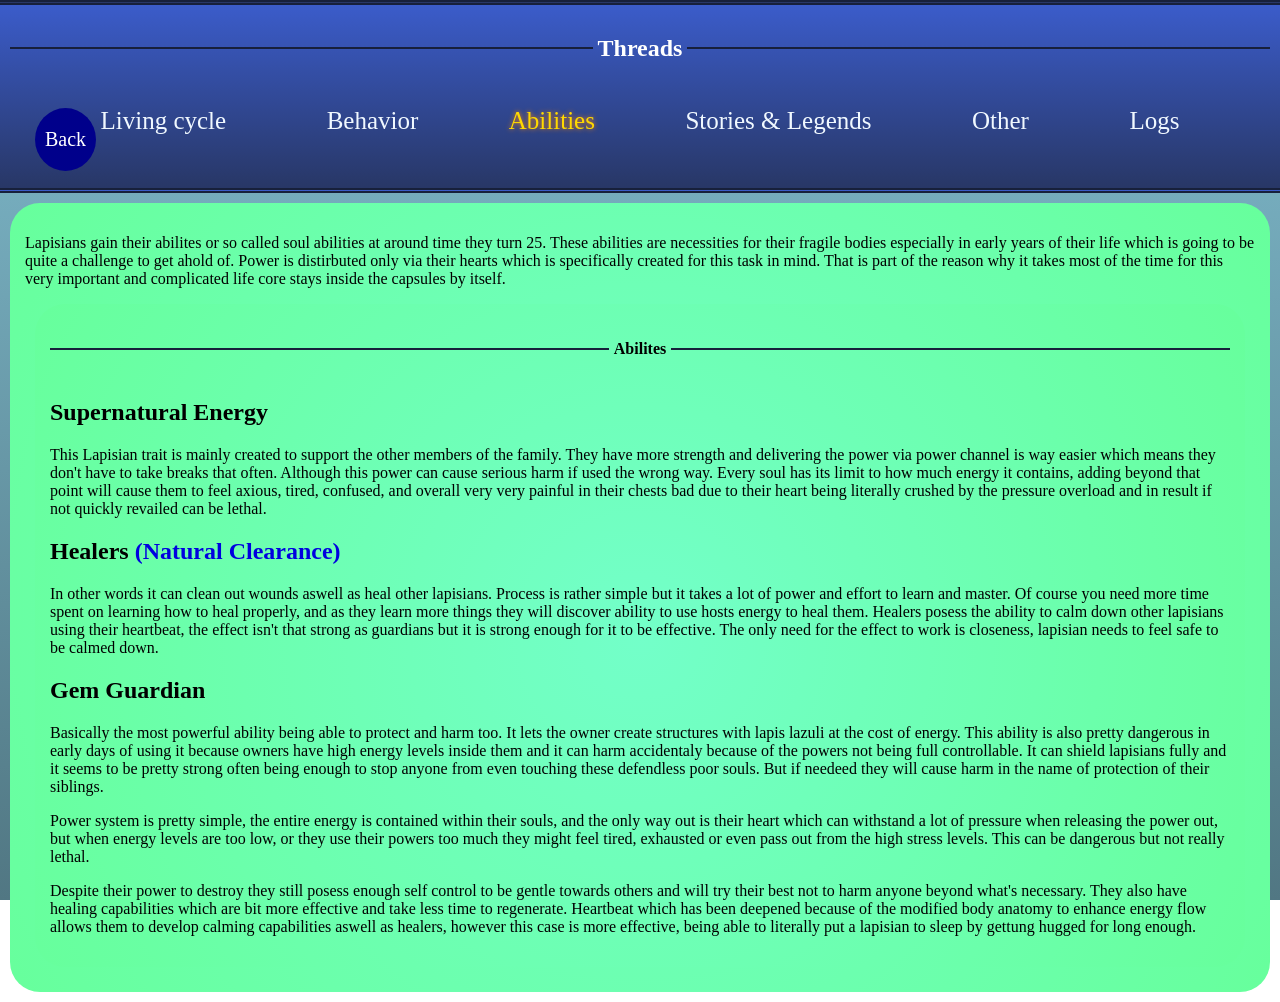
==== abilities.html @ 12125ec0 "Initial upload" ====
<!DOCTYPE html>
<html lang="en">
<head>
    <link rel="stylesheet" href="defaultstyle.css">
    <meta charset="UTF-8">
    <meta name="viewport" content="width=device-width, initial-scale=1.0">
    <title>Abilites</title>
<style>
    .nav h2{
        font-family:Titles;
    }
</style>
</head>
<body>
    <div class="nav">
        <div class="line"><h2>Threads</h2></div>
        <div class="links">
        <a href="living.html">Living cycle</a>
        <a href="behavior.html">Behavior</a>
        <p style="color:rgb(255, 217, 0);
                  text-shadow:0px 0px 5px rgb(255, 136, 0);
                  font-family:DefaultBold;">
        Abilities</p>
        <a href="stories.html">Stories & Legends</a>
        <a href="other.html">Other</a>
        <a href="logs.html">Logs</a>
        </div>
        <br />
    </div>
    <div class="maintext">
            <p>
                Lapisians gain their abilites or so called soul abilities at around time they turn 25. These abilities are necessities for their fragile bodies especially in early years of their life which is going to be quite a challenge to get ahold of.
                Power is distirbuted only via their hearts which is specifically created for this task in mind. That is part of the reason why it takes most of the time for this very important and complicated life core stays inside the capsules by itself.
            </p>
            <div class="maintext">
            <div class="line">
                <h4>Abilites</h4>
            </div>
            <h2>Supernatural Energy</h2>
            <p>
                This Lapisian trait is mainly created to support the other members of the family. 
                They have more strength and delivering the power via power channel is way easier which means they don't have to take breaks that often. 
                Although this power can cause serious harm if used the wrong way. 
                Every soul has its limit to how much energy it contains, adding beyond that point will cause them to feel axious, tired, confused, and overall very very painful in their chests bad due to their heart being literally crushed by the pressure overload and in result if not quickly revailed can be lethal.
            </p>
            <h2>Healers <q>(Natural Clearance)</q></h2>
            <p>
                In other words it can clean out wounds aswell as heal other lapisians.
                Process is rather simple but it takes a lot of power and effort to learn and master. Of course you need more time spent on learning how to heal properly, and as they learn more things they will discover ability to use hosts energy to heal them.
                Healers posess the ability to calm down other lapisians using their heartbeat, the effect isn't that strong as guardians but it is strong enough for it to be effective.
                The only need for the effect to work is closeness, lapisian needs to feel safe to be calmed down.
            </p>
            <h2>Gem Guardian</h2>
            <p>
                Basically the most powerful ability being able to protect and harm too.
                It lets the owner create structures with lapis lazuli at the cost of energy. This ability is also pretty dangerous in early days of using it because owners have high energy levels inside them and it can harm accidentaly because of the powers not being full controllable. It can shield lapisians fully and it seems to be pretty strong often being enough to stop anyone from even touching these defendless poor souls. But if needeed they will cause harm in the name of protection  of their siblings.
            </p><p>
                Power system is pretty simple, the entire energy is contained within their souls, and the only way out is their heart which can withstand a lot 
                of pressure when releasing the power out, but when energy levels are too low, or they use their powers too much they might feel tired, exhausted or even pass out from the high stress levels. This can be dangerous but not really lethal.
            </p><p>    
                Despite their power to destroy they still posess enough self control to be gentle towards others and will try their best not to harm anyone beyond what's necessary. They also have healing capabilities which are bit more effective and take less time to regenerate. 
                Heartbeat which has been deepened because of the modified body anatomy to enhance energy flow allows them to develop calming capabilities aswell as healers, however this case is more effective, being able to literally put a lapisian to sleep by gettung hugged for long enough. 
            </p>
        </div>
    <div class="threadbackbutton">
        <a href="index.html">Back</a>
    </div>
</body>
</html>
---- defaultstyle.css ----
@font-face{
    font-family: "Default";
    src: url("res/fonts/Default-regular.ttf");
}
@font-face{
    font-family: "DefaultBold";
    src: url("res/fonts/Default-bold.ttf");
}
@font-face{
    font-family: "DefaultLight";
    src: url("res/fonts/Default-light.ttf");
}
@font-face{
    font-family: "Logs";
    src: url("res/fonts/Logs.ttf");
}
@font-face{
    font-family: "Titles";
    src: url("res/fonts/Titles.ttf");
}
@keyframes flash{
    0%{
        text-shadow:0px 0px 15px rgb(19, 230, 0);
    }
    100%{
        color:rgb(255, 217, 0);
        text-shadow:0px 0px 5px rgb(255, 136, 0);
        font-family:DefaultBold;
    }
}
@keyframes tocolor{ /*Make the keyframe later*/
    0%{
        color:aliceblue;
       text-shadow:0px 0px 5px RGBA(0,0,0,0); /*leave aplha at 0 dumbass*/
    }
    100%{
        color:chartreuse;
        text-shadow:0px 0px 15px rgb(19, 230, 0);
    }
}
body{
    margin:0px;
    background:linear-gradient(0deg,rgb(81, 119, 131) 0%, rgb(127, 186, 204)100%);
    background-attachment:fixed;
    font-family:Default;
}
.header{
    background:linear-gradient(0deg,rgb(40, 55, 102) 0%, rgb(59, 92, 202)100%);
    color:white;
    padding:10px;
    border-bottom:double 5px rgb(23, 32, 59);
}
.header h1{
    text-align:center;
    font-family: "Titles";
}
.nav{
     background:linear-gradient(0deg,rgb(40, 55, 102) 0%, rgb(59, 92, 202)100%);
                color:white;
                padding:10px;
                border-top:double 5px rgb(23, 32, 59);
                border-bottom:double 5px rgb(23, 32, 59);
}
.links a{
    text-decoration:none;
    font-family: "Default";
    color:aliceblue;
    padding:10px;
}
.links{
    align-items:center;
    display:flex;
    justify-content:space-evenly;
    font-size:25px;

}
.nav a:hover{
    animation:tocolor 0.3s forwards;
    float:left;
}
.nav a:active{
    animation:flash 0.5s forwards;
}
q{
    color:rgb(0, 0, 223);
    quotes: none;
}
q::before, /*Removes "" */
q::after{
    content: "";
}
.line{
    display:flex;
    align-items:center;
    gap:5px;
    text-align:center;
}
.line::before,
.line::after{
    content:"";
    flex:1;
    border-top:2px solid rgb(23, 32, 59);
}
.changelog{
            font-family:"Default";
            margin:10px;
            background-color:rgb(202, 255, 235);
            border-radius:30px;
            border:2px solid black;
            padding:15px;
            font-family:Default;
            text-align:center;
        }
.threadbackbutton{
            float:left;
            background-color:darkblue;
            border-radius:100%;
            padding:20px 10px 20px 10px;
            position:fixed;
            top:12%;
            margin-left:10px;
            font-size:20px;
            font-family:Titles;
}
.threadbackbutton a{
            text-decoration:none;
            color:white;
        }
.threadbackbutton a:hover{
            animation:tocolor 0.3s forwards;
        }
.maintext{
            font-family:"Default";
            margin:10px;
            background-image:radial-gradient(circle,rgb(115, 255, 201) 0%, rgb(103, 255, 156) 100%); /* Leave this color pls okay? */
            border-radius:30px;
            padding:15px;
            /*padding-bottom:10000px; Check for the background color */
        }
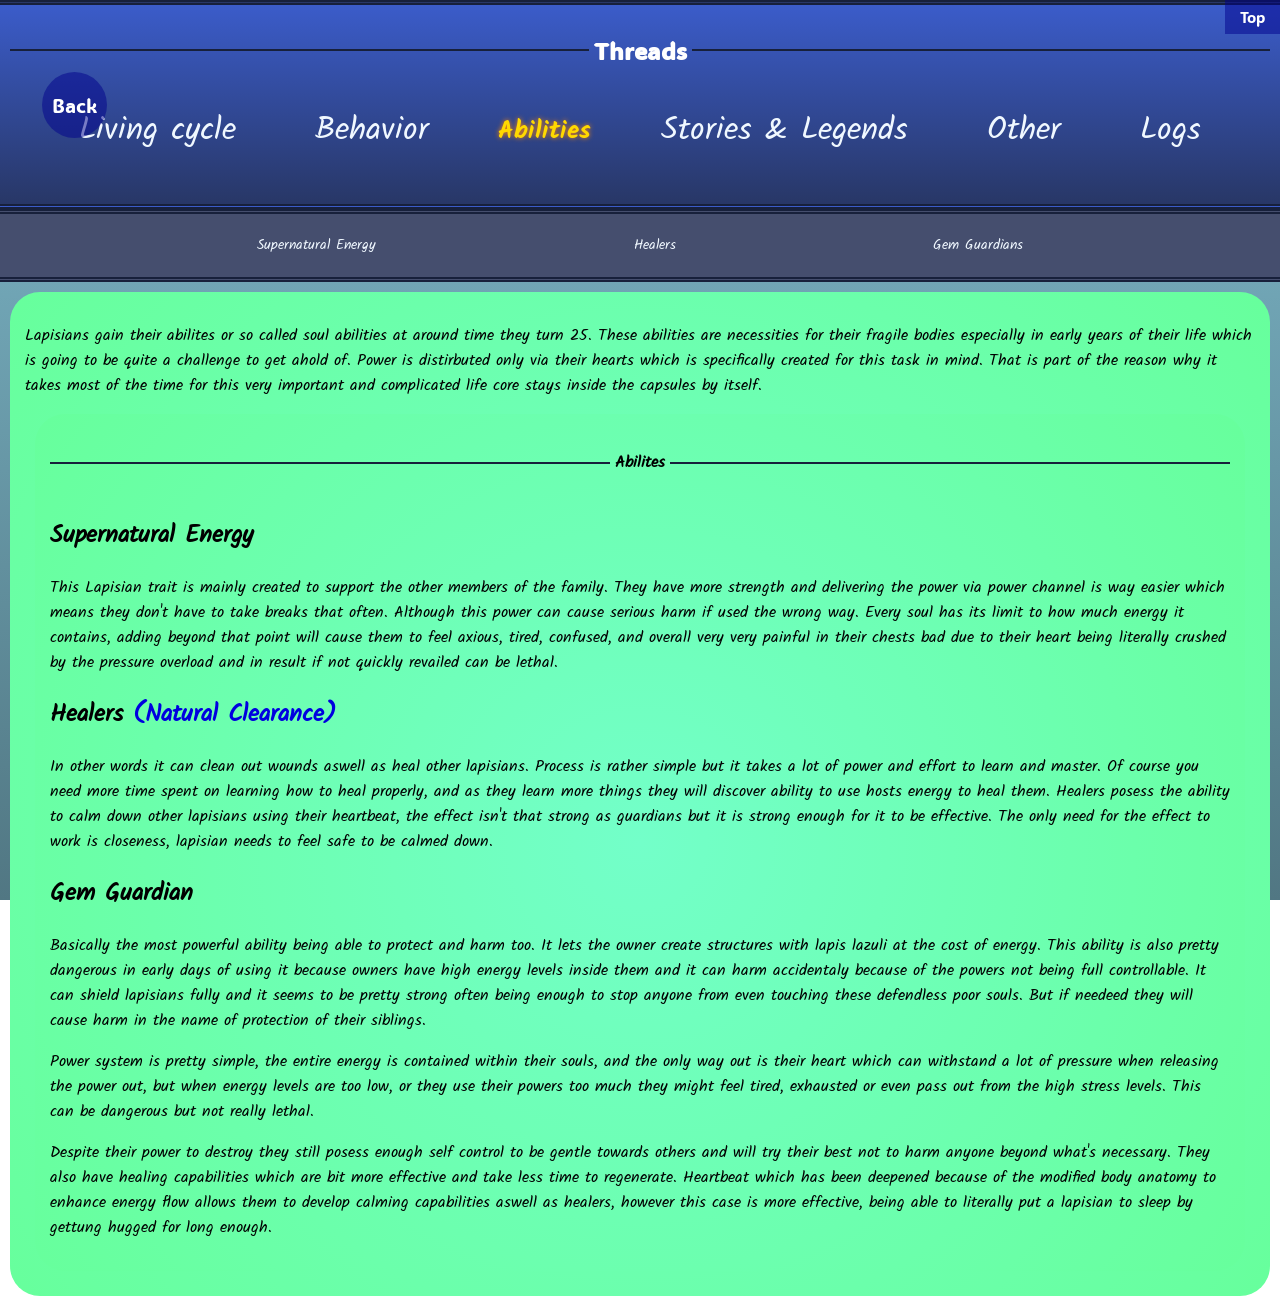
==== commit 37650c5f: "PR 1.0.2 - Slight visual changes - Navigation links on the page - New entries for Lapisians biolog" ====
--- a/abilities.html
+++ b/abilities.html
@@ -4,6 +4,7 @@
     <link rel="stylesheet" href="defaultstyle.css">
     <meta charset="UTF-8">
     <meta name="viewport" content="width=device-width, initial-scale=1.0">
+    <link rel="icon" href="res/LLA_icon.png">
     <title>Abilites</title>
 <style>
     .nav h2{
@@ -27,6 +28,13 @@
         </div>
         <br />
     </div>
+     <div class="contents">
+        <div class="contentlinks">
+        <a href="#energy">Supernatural Energy</a>
+        <a href="#healer">Healers</a>
+        <a href="#guardian">Gem Guardians</a>
+        </div>
+        </div>
     <div class="maintext">
             <p>
                 Lapisians gain their abilites or so called soul abilities at around time they turn 25. These abilities are necessities for their fragile bodies especially in early years of their life which is going to be quite a challenge to get ahold of.
@@ -36,21 +44,21 @@
             <div class="line">
                 <h4>Abilites</h4>
             </div>
-            <h2>Supernatural Energy</h2>
+            <h2 id="energy">Supernatural Energy</h2>
             <p>
                 This Lapisian trait is mainly created to support the other members of the family. 
                 They have more strength and delivering the power via power channel is way easier which means they don't have to take breaks that often. 
                 Although this power can cause serious harm if used the wrong way. 
                 Every soul has its limit to how much energy it contains, adding beyond that point will cause them to feel axious, tired, confused, and overall very very painful in their chests bad due to their heart being literally crushed by the pressure overload and in result if not quickly revailed can be lethal.
             </p>
-            <h2>Healers <q>(Natural Clearance)</q></h2>
+            <h2 id="healer">Healers <q>(Natural Clearance)</q></h2>
             <p>
                 In other words it can clean out wounds aswell as heal other lapisians.
                 Process is rather simple but it takes a lot of power and effort to learn and master. Of course you need more time spent on learning how to heal properly, and as they learn more things they will discover ability to use hosts energy to heal them.
                 Healers posess the ability to calm down other lapisians using their heartbeat, the effect isn't that strong as guardians but it is strong enough for it to be effective.
                 The only need for the effect to work is closeness, lapisian needs to feel safe to be calmed down.
             </p>
-            <h2>Gem Guardian</h2>
+            <h2 id="guardian">Gem Guardian</h2>
             <p>
                 Basically the most powerful ability being able to protect and harm too.
                 It lets the owner create structures with lapis lazuli at the cost of energy. This ability is also pretty dangerous in early days of using it because owners have high energy levels inside them and it can harm accidentaly because of the powers not being full controllable. It can shield lapisians fully and it seems to be pretty strong often being enough to stop anyone from even touching these defendless poor souls. But if needeed they will cause harm in the name of protection  of their siblings.
@@ -65,5 +73,8 @@
     <div class="threadbackbutton">
         <a href="index.html">Back</a>
     </div>
+    <div class="topbutton">
+        <a href="#top">Top</a>
+    </div>
 </body>
 </html>
--- a/defaultstyle.css
+++ b/defaultstyle.css
@@ -20,12 +20,10 @@
 }
 @keyframes flash{
     0%{
-        text-shadow:0px 0px 15px rgb(19, 230, 0);
+        text-shadow:0px 0px 1px rgb(19, 230, 0);
     }
     100%{
-        color:rgb(255, 217, 0);
-        text-shadow:0px 0px 5px rgb(255, 136, 0);
-        font-family:DefaultBold;
+        text-shadow:0px 0px 15px rgb(34, 255, 0);
     }
 }
 @keyframes tocolor{ /*Make the keyframe later*/
@@ -61,6 +59,9 @@
                 border-top:double 5px rgb(23, 32, 59);
                 border-bottom:double 5px rgb(23, 32, 59);
 }
+.nav a{
+    font-size:clamp(1rem, 3vw, 2rem);
+}
 .links a{
     text-decoration:none;
     font-family: "Default";
@@ -70,16 +71,35 @@
 .links{
     align-items:center;
     display:flex;
+    flex-wrap:wrap;
     justify-content:space-evenly;
     font-size:25px;
+}
+@media (max-width:600px){
+    .links{
+        flex-direction:column;
+    }
+    .contentlinks{
+        flex-direction:column;
+    }
 
 }
+@media (max-width:900px){
+
+    .threadbackbutton{ 
+            border-radius:0%!important;
+            padding:7px 15px 7px 15px !important;
+            top:0%!important;
+            margin-left:0px !important;
+            font-size:15px!important;
+}
+}
 .nav a:hover{
-    animation:tocolor 0.3s forwards;
+    animation:tocolor 0.8s forwards;
     float:left;
 }
 .nav a:active{
-    animation:flash 0.5s forwards;
+    animation:flash 1s forwards;
 }
 q{
     color:rgb(0, 0, 223);
@@ -113,12 +133,12 @@
         }
 .threadbackbutton{
             float:left;
-            background-color:darkblue;
+            background-color:rgba(0, 0, 139,0.5);
             border-radius:100%;
             padding:20px 10px 20px 10px;
             position:fixed;
-            top:12%;
-            margin-left:10px;
+            top:8%;
+            margin-left:1.36%;
             font-size:20px;
             font-family:Titles;
 }
@@ -136,4 +156,45 @@
             border-radius:30px;
             padding:15px;
             /*padding-bottom:10000px; Check for the background color */
+        }
+.contents{
+    background-color: rgb(69, 78, 110);
+                color:white;
+                padding:10px;
+                border-top:double 5px rgb(23, 32, 59);
+                border-bottom:double 5px rgb(23, 32, 59);
+}
+.contents a:hover{
+    animation:tocolor 0.3s forwards;
+    float:left;
+}
+.contents a{
+    font-size:clamp(0.9rem, 1vw, 2rem);
+}
+.contentlinks a{
+    text-decoration:none;
+    font-family: "Default";
+    color:aliceblue;
+    padding:10px;
+}
+.contentlinks{
+    align-items:center;
+    display:flex;
+    flex-wrap:wrap;
+    justify-content:space-evenly;
+    font-size:25px;
+}
+.topbutton{
+            float:left;
+            background-color:rgba(0, 0, 139,0.5);
+            position:fixed;
+            top:0px;
+            right:0%;
+            font-family:Titles;
+            padding:7px 15px 7px 15px;
+            font-size:15px;
+}
+.topbutton a{
+            text-decoration:none;
+            color:white;
         }
